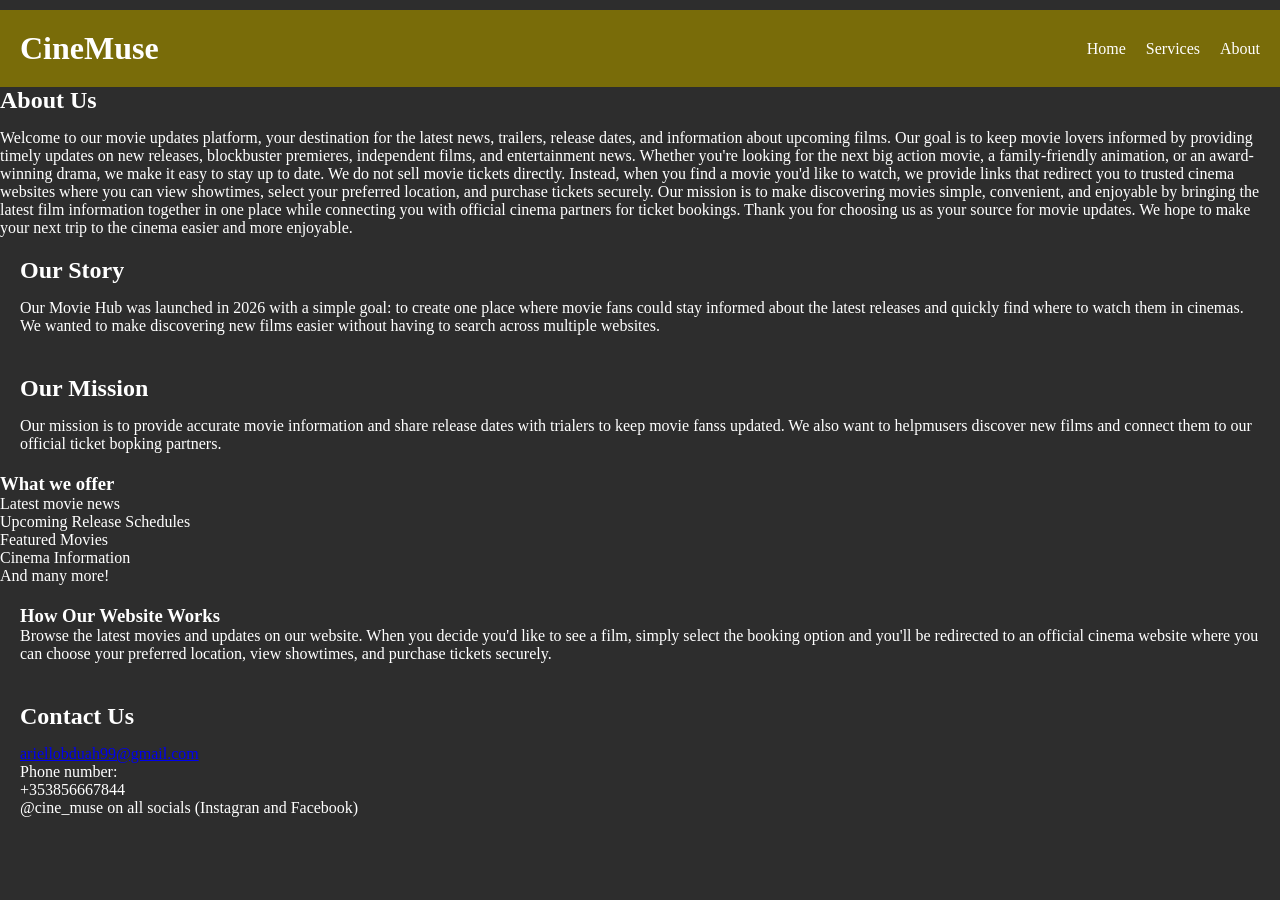
==== about.html @ 70230aab "About Page Padding and Margin" ====
<!DOCTYPE html>
<html lang="en">

<head>
    <meta charset="UTF-8">
    <meta name="viewport" content="width=device-width, initial-scale=1.0">
    <title>CineMuse</title>
    <link rel="stylesheet" href="style.css">
</head>

<body>
    <header>
        <h1>CineMuse</h1>
        <nav class="Navbar">
            <a href="index.html">Home</a>
            <a href="#">Services</a>
            <a href="about.html">About</a>
        </nav>
    </header>

    <main class="About-us">
        <h2>About Us</h2>
        <p>
            Welcome to our movie updates platform, your destination for the latest news, trailers, release dates, and
            information about upcoming films.
            Our goal is to keep movie lovers informed by providing timely updates on new releases, blockbuster
            premieres, independent films, and entertainment news. Whether you're looking for the next big action movie,
            a family-friendly animation, or an award-winning drama, we make it easy to stay up to date.
            We do not sell movie tickets directly. Instead, when you find a movie you'd like to watch, we provide links
            that redirect you to trusted cinema websites where you can view showtimes, select your preferred location,
            and purchase tickets securely.
            Our mission is to make discovering movies simple, convenient, and enjoyable by bringing the latest film
            information together in one place while connecting you with official cinema partners for ticket bookings.
            Thank you for choosing us as your source for movie updates. We hope to make your next trip to the cinema
            easier and more enjoyable.
        </p>
    </main>

    <section class="about">
        <h2>Our Story</h2>
        <p>Our Movie Hub was launched in 2026 with a simple goal:
            to create one place where movie fans could stay informed about the latest releases and quickly find where to
            watch them in cinemas.
            We wanted to make discovering new films easier without having to search across multiple websites.</p>
    </section>

    <section class="mission">
        <h2>Our Mission</h2>
        <p>Our mission is to provide accurate movie information and share release dates
            with trialers to keep movie fanss updated. We also want to helpmusers discover new films
            and connect them to our official ticket bopking partners.
        </p>
    </section>

    <aside>
        <h3>What we offer</h3>
        <ul>
            <li>Latest movie news</li>
            <li>Upcoming Release Schedules</li>
            <li>Featured Movies</li>
            <li>Cinema Information</li>
            <li>And many more!</li>
        </ul>
    </aside>

    <section class="Website-Tuts">
        <h3>How Our Website Works</h3>
        <p>Browse the latest movies and updates on our website. When you decide you'd like to see a film,
            simply select the booking option and you'll be redirected to an official cinema website where you can choose your preferred location,
            view showtimes, and purchase tickets securely.</p>
    </section>

    <article class="Contact">
        <h2>Contact Us</h2>
        <p><a href="mailto:ariellobduah99@gmail.com">ariellobduah99@gmail.com</a></p>
        <p>Phone number:<br>
        +353856667844</p>
        <p>@cine_muse on all socials (Instagran and Facebook)</p>
    </article>
</body>

</html>
---- style.css ----
* {
    box-sizing: border-box;
    margin: 0;
    padding: 0;
}

header{
    background-color: #796c09;
    padding:1rem;
    margin-top:10px;
}

body{
    background: #2d2d2d;
    color: white;
}

h2{
    margin-bottom: 15px;
}

section{
    padding:20px;
}

article{
    padding:20px;
}

.movie-row{
    display: flex;
    gap:25px;   
}

.section-title{
    display: flex;
    justify-content: space-between;
}

.movie-grid{
    display:flex;
    gap:25px;
}

section a{
    color:white
}

header{
    display: flex;
    padding: 20px;
    justify-content: space-between;
    align-items: center;
}

footer{
    padding:20px;
    display: flex;
    justify-content: center;
    background-color: #796c09;
}

nav a{
    color: white;
    text-decoration: none;
}

.Navbar{
    gap:20px;
    display: flex;
    gap: 20px;
}

.section img{
    height: 250px;
    width: 200px;
}
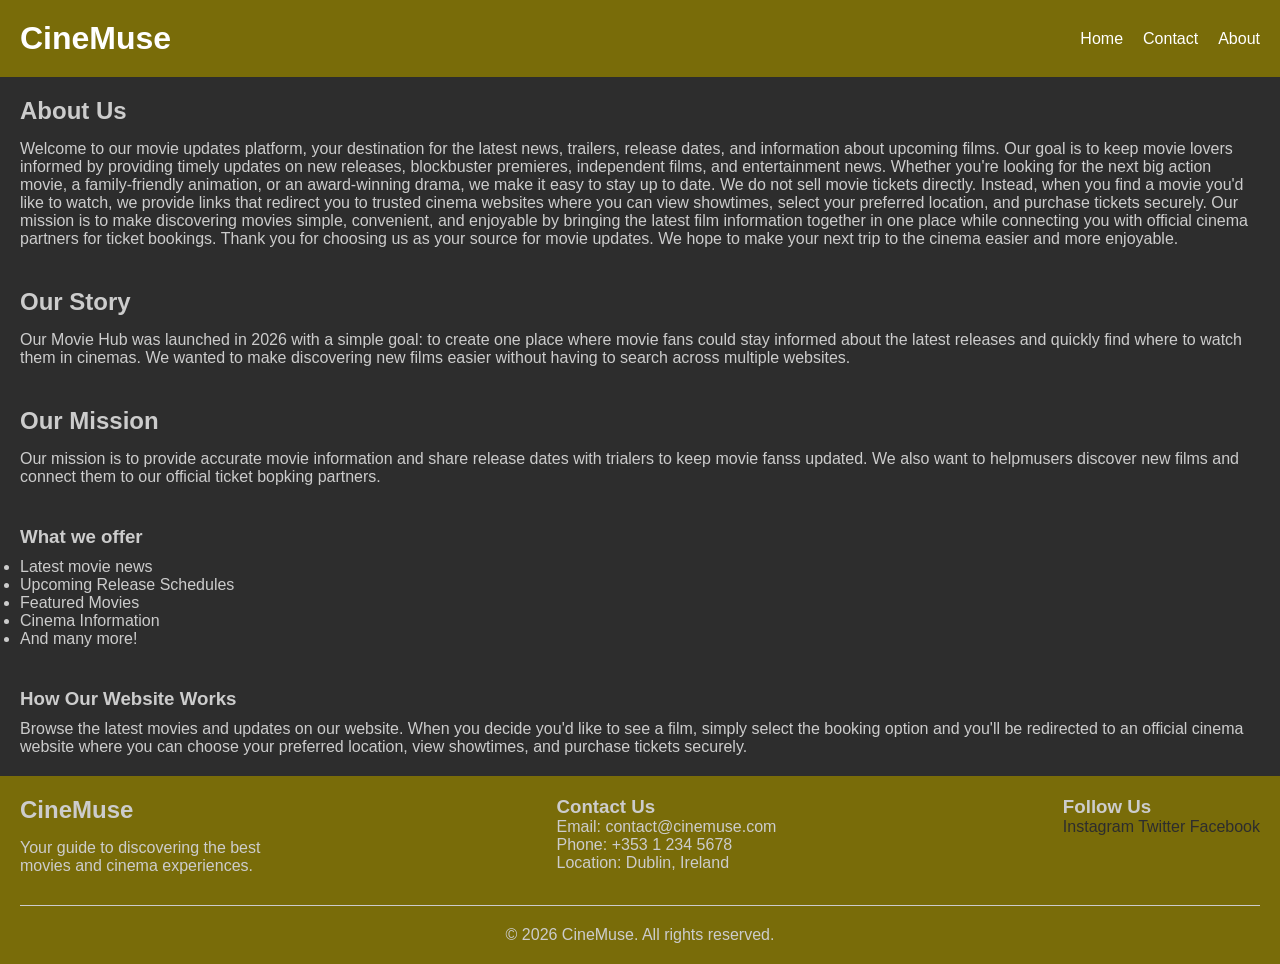
==== commit e855b3aa: "new footer information and table structure with styling" ====
--- a/about.html
+++ b/about.html
@@ -4,7 +4,7 @@
 <head>
     <meta charset="UTF-8">
     <meta name="viewport" content="width=device-width, initial-scale=1.0">
-    <title>CineMuse</title>
+    <title>About</title>
     <link rel="stylesheet" href="style.css">
 </head>
 
@@ -13,7 +13,7 @@
         <h1>CineMuse</h1>
         <nav class="Navbar">
             <a href="index.html">Home</a>
-            <a href="#">Services</a>
+            <a href="contact.html">Contact</a>
             <a href="about.html">About</a>
         </nav>
     </header>
@@ -52,7 +52,7 @@
         </p>
     </section>
 
-    <aside>
+    <section>
         <h3>What we offer</h3>
         <ul>
             <li>Latest movie news</li>
@@ -61,7 +61,7 @@
             <li>Cinema Information</li>
             <li>And many more!</li>
         </ul>
-    </aside>
+    </section>
 
     <section class="Website-Tuts">
         <h3>How Our Website Works</h3>
@@ -69,14 +69,33 @@
             simply select the booking option and you'll be redirected to an official cinema website where you can choose your preferred location,
             view showtimes, and purchase tickets securely.</p>
     </section>
+<footer>
+    <div class="footer-container">
 
-    <article class="Contact">
-        <h2>Contact Us</h2>
-        <p><a href="mailto:ariellobduah99@gmail.com">ariellobduah99@gmail.com</a></p>
-        <p>Phone number:<br>
-        +353856667844</p>
-        <p>@cine_muse on all socials (Instagran and Facebook)</p>
-    </article>
+        <div class="footer-section">
+            <h2>CineMuse</h2>
+            <p>Your guide to discovering the best movies and cinema experiences.</p>
+        </div>
+
+        <div class="footer-section">
+            <h3>Contact Us</h3>
+            <p>Email: contact@cinemuse.com</p>
+            <p>Phone: +353 1 234 5678</p>
+            <p>Location: Dublin, Ireland</p>
+        </div>
+
+        <div class="footer-section">
+            <h3>Follow Us</h3>
+            <a href="#">Instagram</a>
+            <a href="#">Twitter</a>
+            <a href="#">Facebook</a>
+        </div>
+
+    </div>
+    <div class="footer-bottom">
+        <p>&copy; 2026 CineMuse. All rights reserved.</p>
+    </div>
+    </footer>
 </body>
 
 </html>
--- a/style.css
+++ b/style.css
@@ -4,74 +4,259 @@
     padding: 0;
 }
 
-header{
+
+
+header {
     background-color: #796c09;
-    padding:1rem;
-    margin-top:10px;
-}
-
-body{
+    padding: 1rem;
+    margin-top: 0px;
+    font-family: "poppins", sans-serif;
+}
+
+.introduction{
+    font-family: "poppins", sans-serif;
+}
+
+main p{
+    font-weight: lighter;
+    color: #ccc
+}
+
+body {
     background: #2d2d2d;
-    color: white;
-}
-
-h2{
+    color: #ccc;
+    font-family: "poppins", sans-serif;
+    font-weight: lighter;   
+}
+
+input,
+textarea,
+button{
+    font-family: "poppins" , sans-serif;
+}
+
+article {
+    padding: 20px;
+}
+
+article p{
+    color:#ccc
+}
+
+article a{
+    color: #796c09;
+    text-decoration: none;
+}
+
+article a:hover{
+    text-decoration: underline;
+}
+
+h1{
+    color:white;
+}
+
+h2 {
     margin-bottom: 15px;
 }
 
-section{
-    padding:20px;
-}
-
-article{
-    padding:20px;
-}
-
-.movie-row{
-    display: flex;
-    gap:25px;   
-}
-
-.section-title{
+.movie-card h3,
+.movie-card p {
+    padding: 0.5rem;
+    line-height: 0.5rem;
+}
+
+section {
+    padding: 20px;
+}
+
+
+
+.movie-row {
+    display: flex;
+    gap: 25px;
+}
+
+
+.movie-card {
+    transition: box-shadow 0.3s ease;
+    border-radius: 10px;
+}
+
+.movie-card:hover {
+    box-shadow: 0 0 20px #796c09;
+    border-radius: 10px;
+}
+
+.movie-card img {
+    border-radius: 10px;
+}
+
+.section-title {
     display: flex;
     justify-content: space-between;
 }
 
-.movie-grid{
-    display:flex;
-    gap:25px;
-}
-
-section a{
-    color:white
-}
-
-header{
+.movie-grid {
+    display: flex;
+    gap: 25px;
+}
+
+section a {
+    color: white
+}
+
+header {
     display: flex;
     padding: 20px;
     justify-content: space-between;
     align-items: center;
 }
 
-footer{
-    padding:20px;
-    display: flex;
+footer {
+    padding: 20px 20px;
+    display: block;
     justify-content: center;
     background-color: #796c09;
 }
 
-nav a{
+.footer-container{
+    display: flex;
+    justify-content: space-between;
+    flex-wrap: wrap;
+    gap: 30px;
+}
+
+.footer-section{
+    max-width: 250px;
+}
+
+.footer-bottom{
+    text-align: center;
+    width:100%;
+    border-top: 1px solid;
+    margin-top: 30px;
+    padding-top: 20px;
+}
+
+.footer-section a{
+    text-decoration: none;
+    color: #2d2d2d;
+}
+
+.footer-section a:hover{
+    text-decoration: underline;
+}
+
+nav a {
     color: white;
     text-decoration: none;
 }
 
-.Navbar{
-    gap:20px;
-    display: flex;
+nav a:hover{
+    color: #2d2d2d;
+}
+
+.Navbar {
     gap: 20px;
-}
-
-.section img{
+    display: flex;
+    gap: 20px;
+}
+
+.section img {
     height: 250px;
     width: 200px;
+}
+
+.About-us,
+aside h3,
+aside p,
+.Website-Tuts {
+    padding: 20px;
+}
+.mission p{
+    margin-top: 10px;
+}
+
+section ul{
+    margin-top: 10px;
+}
+
+.About-us p
+.about p {
+    margin-top: 10px;
+}
+
+ .Website-Tuts p{
+    margin-top: 10px;
+ }
+
+ form{
+    max-width:600px;
+    margin:auto;
+    padding:1rem;
+    border-radius: 6px;
+ }
+
+ label{
+    display: block;
+    margin-top: 1rem;
+ }
+
+ input,
+ textarea{
+    width:100%;
+    padding: 0.5rem;
+    margin-top: 0.25rem;
+ }
+
+ textarea{
+    width:100%;
+ }
+
+ button{
+    margin-top: 1rem;
+    padding:0.5rem 1rem;
+ }
+
+ table{
+    width:80%;
+    margin: 40px auto;
+    border-collapse: collapse;
+ }
+  caption{
+    font-size: 24px;
+    margin-bottom: 15px;
+  }
+
+  th,
+  td{
+    border: 1px solid #796c09;
+    text-align: left;
+  }
+
+  th{
+    background-color: #111;
+    color: white;
+  }
+
+@media (max-width:768px) {
+    header {
+        flex-direction: column;
+        gap: 15px;
+        text-align: center;
+        flex-wrap: wrap;
+    }
+
+    nav a {
+        flex-direction: column;
+    }
+
+    .movie-row,
+    .movie-grid {
+        flex-direction: column;
+        align-items: center;
+    }
+
+
 }
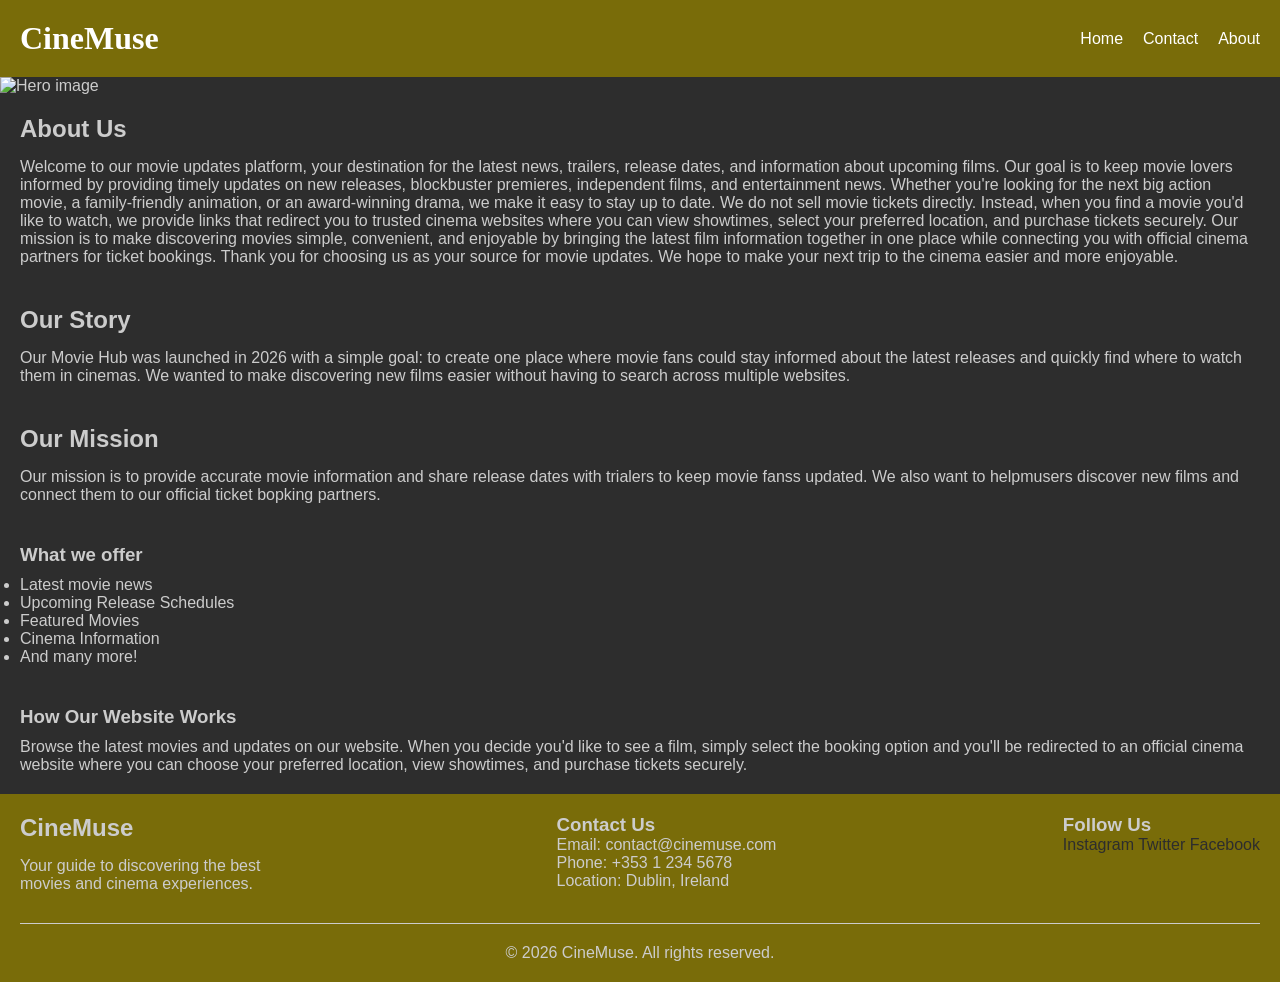
==== commit 671f0a4f: "adding a hero image to about and home pages with height adjustment" ====
--- a/about.html
+++ b/about.html
@@ -17,6 +17,10 @@
             <a href="about.html">About</a>
         </nav>
     </header>
+
+    <div class="Hero">
+        <img src="images/cinema.jpg" alt="Hero image">
+    </div>
 
     <main class="About-us">
         <h2>About Us</h2>
--- a/style.css
+++ b/style.css
@@ -4,7 +4,11 @@
     padding: 0;
 }
 
-
+.Hero img {
+    width:100%;
+    height: 500px;
+    object-fit: cover;
+}
 
 header {
     background-color: #796c09;
@@ -54,6 +58,7 @@
 
 h1{
     color:white;
+    font-family:fantasy;
 }
 
 h2 {
@@ -178,6 +183,7 @@
     margin-top: 10px;
 }
 
+
 section ul{
     margin-top: 10px;
 }
@@ -201,6 +207,7 @@
  label{
     display: block;
     margin-top: 1rem;
+    padding: 0 0.5rem;
  }
 
  input,
@@ -215,12 +222,20 @@
  }
 
  button{
-    margin-top: 1rem;
+    margin-top: 0.5rem;
     padding:0.5rem 1rem;
+    border-radius: 6px;
+    border: none;
+    cursor: pointer;
+ }
+
+ button:hover{
+    background: #796c09;
+    transform: translateY(-2px);
  }
 
  table{
-    width:80%;
+    width:50%;
     margin: 40px auto;
     border-collapse: collapse;
  }
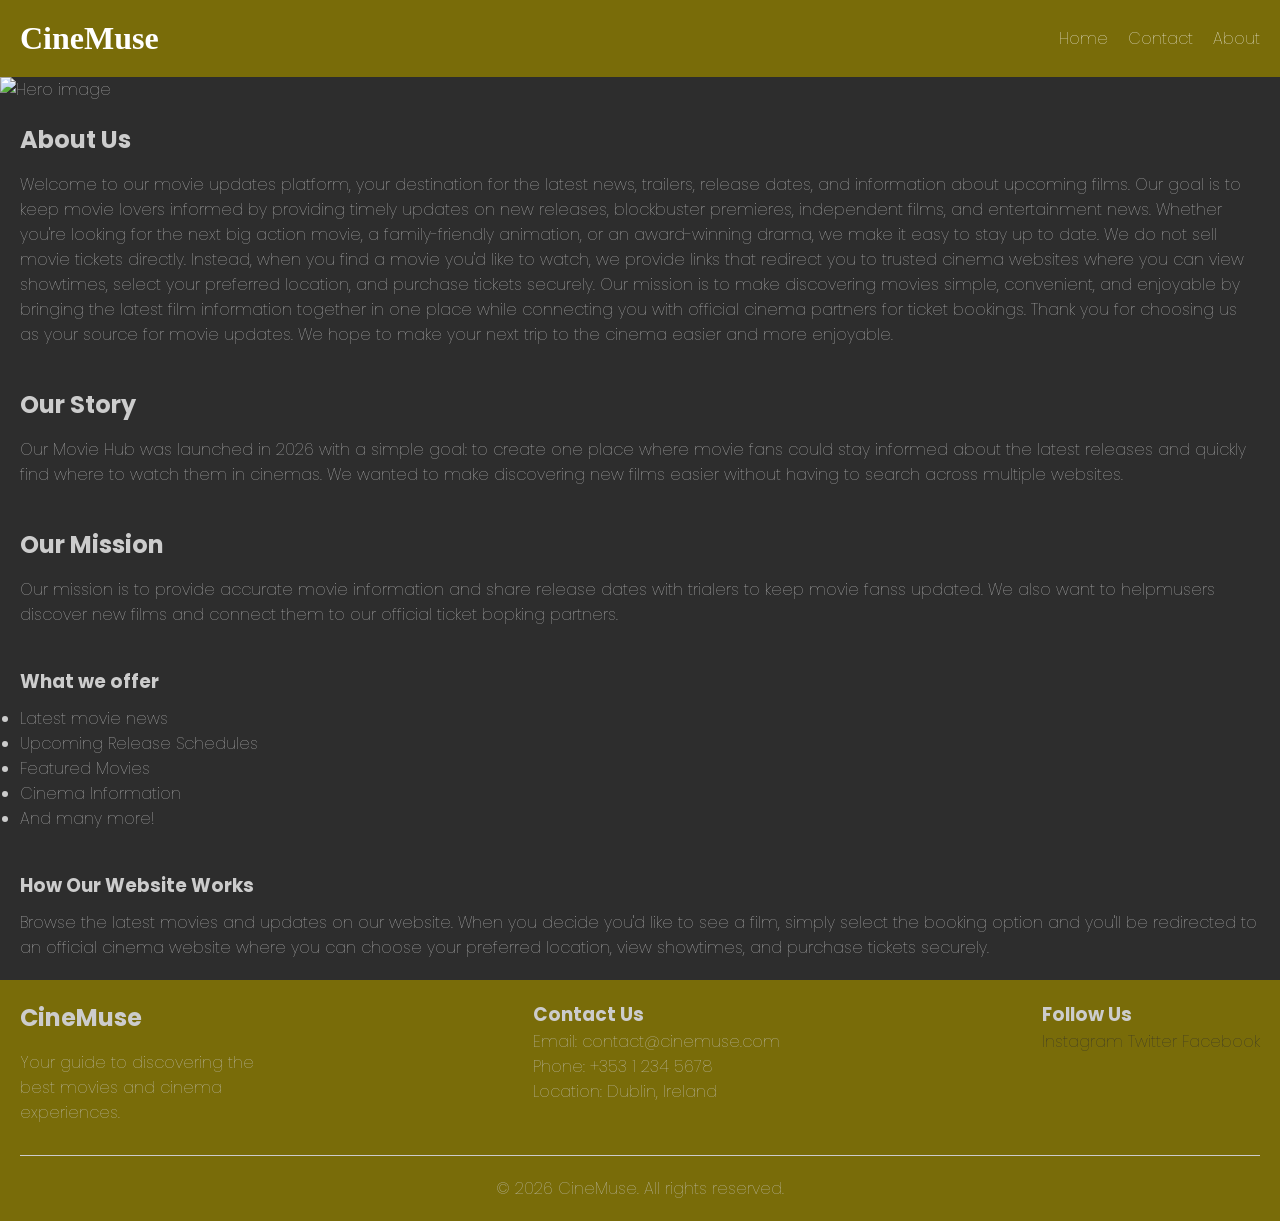
==== commit 54f2ea1b: "details page information and styling" ====
--- a/about.html
+++ b/about.html
@@ -6,6 +6,7 @@
     <meta name="viewport" content="width=device-width, initial-scale=1.0">
     <title>About</title>
     <link rel="stylesheet" href="style.css">
+    <link href="https://fonts.googleapis.com/css2?family=Poppins:wght@300;400;600&display=swap" rel="stylesheet">
 </head>
 
 <body>
--- a/style.css
+++ b/style.css
@@ -80,6 +80,10 @@
 .movie-row {
     display: flex;
     gap: 25px;
+}
+
+.movie-link{
+    text-decoration: none;
 }
 
 
@@ -254,6 +258,66 @@
     background-color: #111;
     color: white;
   }
+
+  .movie-info img{
+    height: 450px;
+    width:400px;
+    display: flex;
+    align-items: center;
+  }
+
+  .movie-container{
+    display: flex;
+    justify-content: center;
+    align-items: flex-start;
+    gap: 50px;
+    margin: 50px auto;
+    width:80%;
+  }
+
+  .poster img{
+    width: 300px;
+    border-radius: 6px;
+  }
+
+  .movie-info{
+    max-width:500px;
+  }
+
+  .movie-info h1 {
+    font-family: "poppins", sans-serif;
+}
+
+.movie-info h3 {
+    margin-top: 5px;
+    margin-bottom: 5px;
+    color: white;
+}
+
+.movie-info p {
+    margin-bottom: 5px;
+    line-height: 1.6;
+}
+
+.trailer{
+    margin-top:10px;
+}
+
+.trailer h3{
+    margin-bottom:10px;
+}
+
+.trailer iframe {
+    width: 100%;
+    max-width: 600px;
+    height: 200px;
+    border: none;
+    border-radius: 6px;
+}
+
+  
+
+
 
 @media (max-width:768px) {
     header {
@@ -273,5 +337,9 @@
         align-items: center;
     }
 
+    .trailer iframe{
+        height: 150px
+    }
+
 
 }
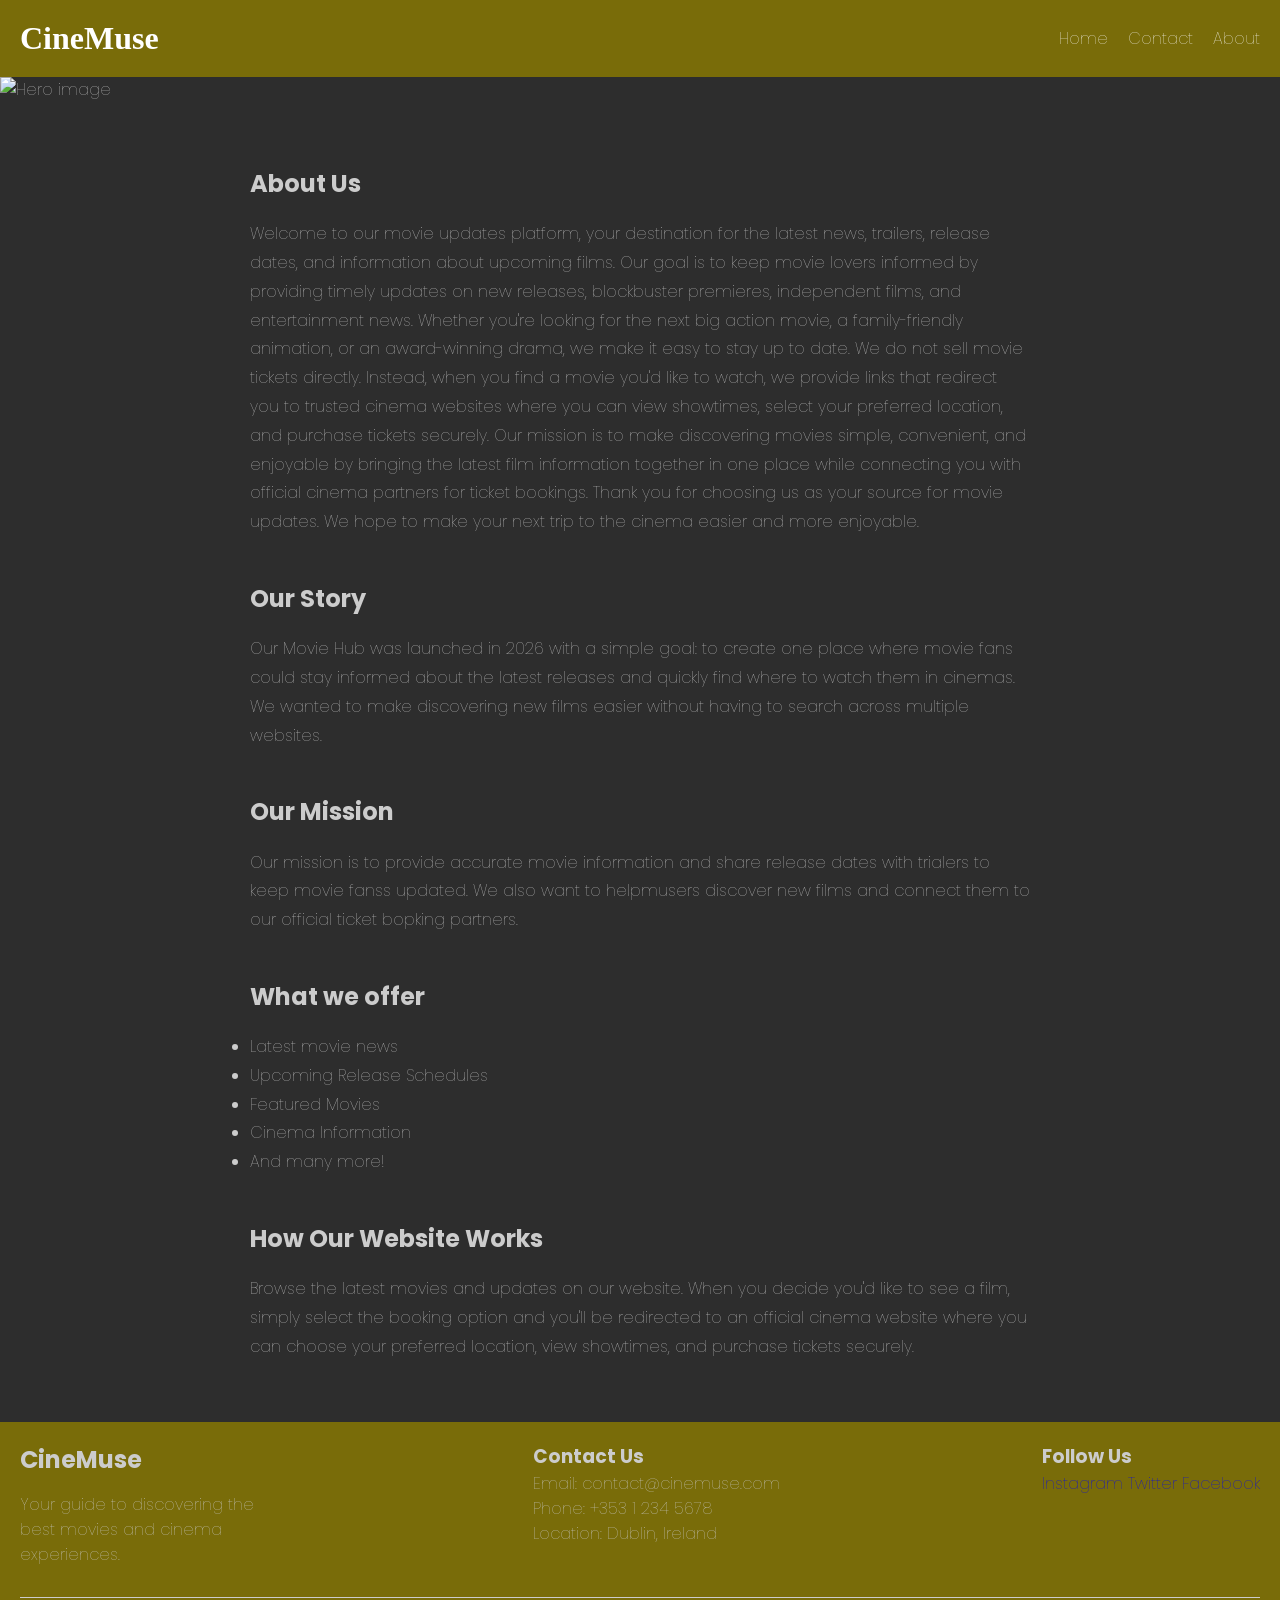
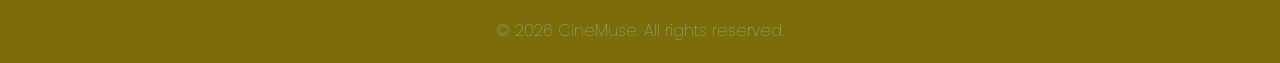
==== commit 3fd49b83: "About page width styling and finishing tweaks" ====
--- a/about.html
+++ b/about.html
@@ -22,7 +22,7 @@
     <div class="Hero">
         <img src="images/cinema.jpg" alt="Hero image">
     </div>
-
+     <div class="about-main-text">
     <main class="About-us">
         <h2>About Us</h2>
         <p>
@@ -58,7 +58,7 @@
     </section>
 
     <section>
-        <h3>What we offer</h3>
+        <h2>What we offer</h2>
         <ul>
             <li>Latest movie news</li>
             <li>Upcoming Release Schedules</li>
@@ -69,11 +69,12 @@
     </section>
 
     <section class="Website-Tuts">
-        <h3>How Our Website Works</h3>
+        <h2>How Our Website Works</h2>
         <p>Browse the latest movies and updates on our website. When you decide you'd like to see a film,
             simply select the booking option and you'll be redirected to an official cinema website where you can choose your preferred location,
             view showtimes, and purchase tickets securely.</p>
     </section>
+     </div>
 <footer>
     <div class="footer-container">
 
@@ -91,9 +92,9 @@
 
         <div class="footer-section">
             <h3>Follow Us</h3>
-            <a href="#">Instagram</a>
-            <a href="#">Twitter</a>
-            <a href="#">Facebook</a>
+            <a href="https://www.instagram.com/?hl=en">Instagram</a>
+            <a href="https://x.com/">Twitter</a>
+            <a href="https://www.facebook.com/>Facebook">Facebook</a>
         </div>
 
     </div>
--- a/style.css
+++ b/style.css
@@ -90,6 +90,10 @@
 .movie-card {
     transition: box-shadow 0.3s ease;
     border-radius: 10px;
+}
+
+.movie-card a{
+    text-decoration: none;
 }
 
 .movie-card:hover {
@@ -150,7 +154,6 @@
 
 .footer-section a{
     text-decoration: none;
-    color: #2d2d2d;
 }
 
 .footer-section a:hover{
@@ -183,6 +186,11 @@
 .Website-Tuts {
     padding: 20px;
 }
+
+.Website-Tuts p{
+    margin-top: 10px;
+}
+
 .mission p{
     margin-top: 10px;
 }
@@ -197,10 +205,19 @@
     margin-top: 10px;
 }
 
- .Website-Tuts p{
-    margin-top: 10px;
- }
-
+
+ 
+ 
+
+ .about-main-text{
+    max-width: 900px;
+    margin: 0 auto;
+    padding:40px;
+ }
+
+ .about-main-text{
+    line-height: 1.8;
+ }
  form{
     max-width:600px;
     margin:auto;
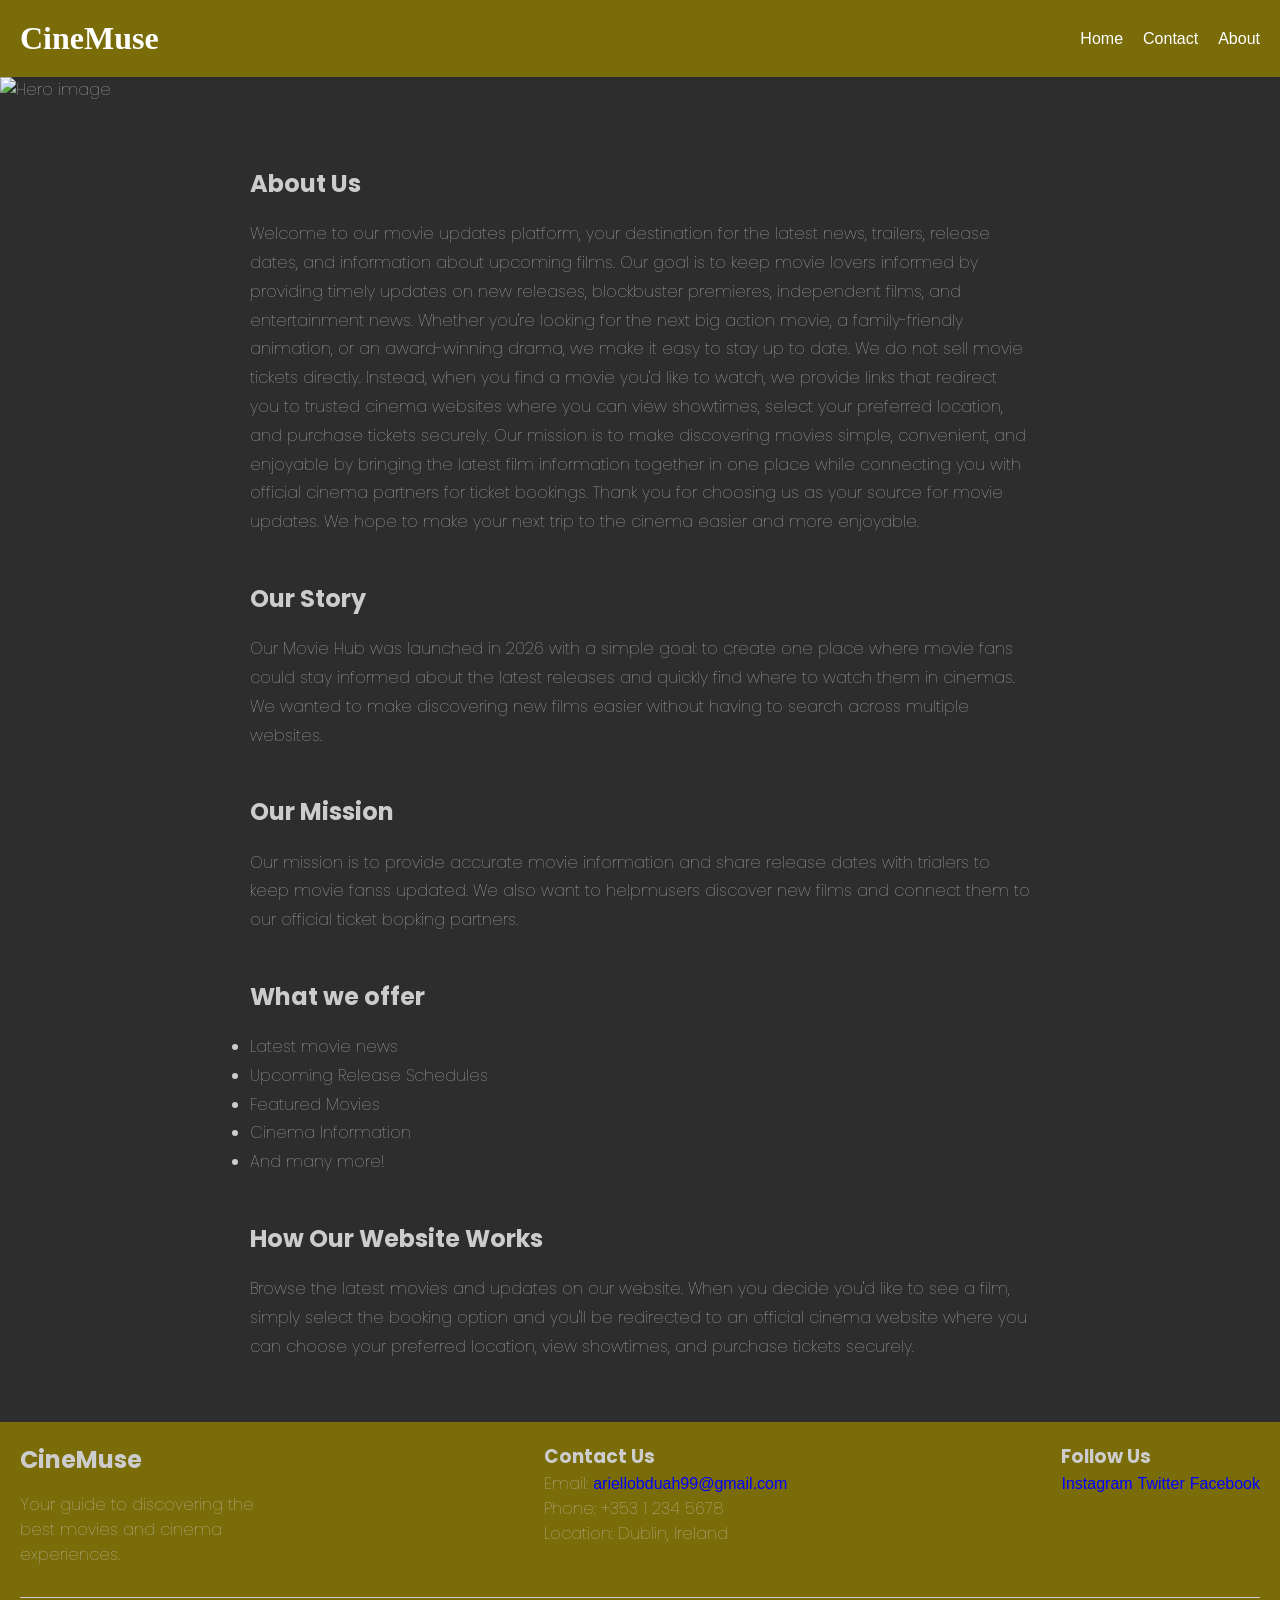
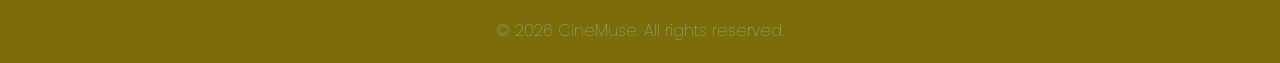
==== commit 819b2639: "adding email hyperlink to footer" ====
--- a/about.html
+++ b/about.html
@@ -85,7 +85,8 @@
 
         <div class="footer-section">
             <h3>Contact Us</h3>
-            <p>Email: contact@cinemuse.com</p>
+            <p>Email:
+            <a href="mailto:ariellobduah99@gmail.com">ariellobduah99@gmail.com</a></p>
             <p>Phone: +353 1 234 5678</p>
             <p>Location: Dublin, Ireland</p>
         </div>
--- a/style.css
+++ b/style.css
@@ -12,14 +12,33 @@
 
 header {
     background-color: #796c09;
-    padding: 1rem;
+    padding: 20px;
     margin-top: 0px;
     font-family: "poppins", sans-serif;
-}
+    display: flex;
+    justify-content: space-between;
+    align-items: center;
+}
+
 
 .introduction{
     font-family: "poppins", sans-serif;
-}
+    font-weight: lighter;
+    line-height: 1.8;
+}
+
+h2,
+.section a,
+.movie-card h3,
+.movie-card p
+h4,
+article p,
+.footer-bottom,
+.footer-section{
+    font-family: "poppins", sans-serif;;
+
+}
+
 
 main p{
     font-weight: lighter;
@@ -27,8 +46,8 @@
 }
 
 body {
-    background: #2d2d2d;
-    color: #ccc;
+    background: #2d2d2d !important;
+    color: #ccc !important;
     font-family: "poppins", sans-serif;
     font-weight: lighter;   
 }
@@ -57,7 +76,7 @@
 }
 
 h1{
-    color:white;
+    color: white !important;
     font-family:fantasy;
 }
 
@@ -96,6 +115,24 @@
     text-decoration: none;
 }
 
+.movie-card h3 {
+    font-size: 20px;
+    color: white;
+    padding: 0.5rem;
+    line-height: 1.2;
+    margin-bottom: 5px;
+}
+
+.movie-card p {
+    font-size: 18px;
+    color: #ccc;
+    padding: 0 0.5rem;
+    line-height: 0.5rem;
+    margin-top: 0;
+}
+
+
+
 .movie-card:hover {
     box-shadow: 0 0 20px #796c09;
     border-radius: 10px;
@@ -119,12 +156,7 @@
     color: white
 }
 
-header {
-    display: flex;
-    padding: 20px;
-    justify-content: space-between;
-    align-items: center;
-}
+
 
 footer {
     padding: 20px 20px;
@@ -154,7 +186,11 @@
 
 .footer-section a{
     text-decoration: none;
-}
+    color: blue;
+    font-weight: normal;
+}
+
+
 
 .footer-section a:hover{
     text-decoration: underline;
@@ -163,6 +199,7 @@
 nav a {
     color: white;
     text-decoration: none;
+    font-weight: normal;
 }
 
 nav a:hover{
@@ -218,6 +255,9 @@
  .about-main-text{
     line-height: 1.8;
  }
+
+ 
+ 
  form{
     max-width:600px;
     margin:auto;
@@ -301,8 +341,11 @@
     max-width:500px;
   }
 
+  
+
   .movie-info h1 {
     font-family: "poppins", sans-serif;
+    color:white;
 }
 
 .movie-info h3 {
@@ -325,11 +368,16 @@
 }
 
 .trailer iframe {
-    width: 100%;
+    width: 70%;
     max-width: 600px;
-    height: 200px;
+    height: 175px;
     border: none;
     border-radius: 6px;
+}
+
+.booking-box{
+    background-color: #796c09;
+    max-width: 600px;
 }
 
   
